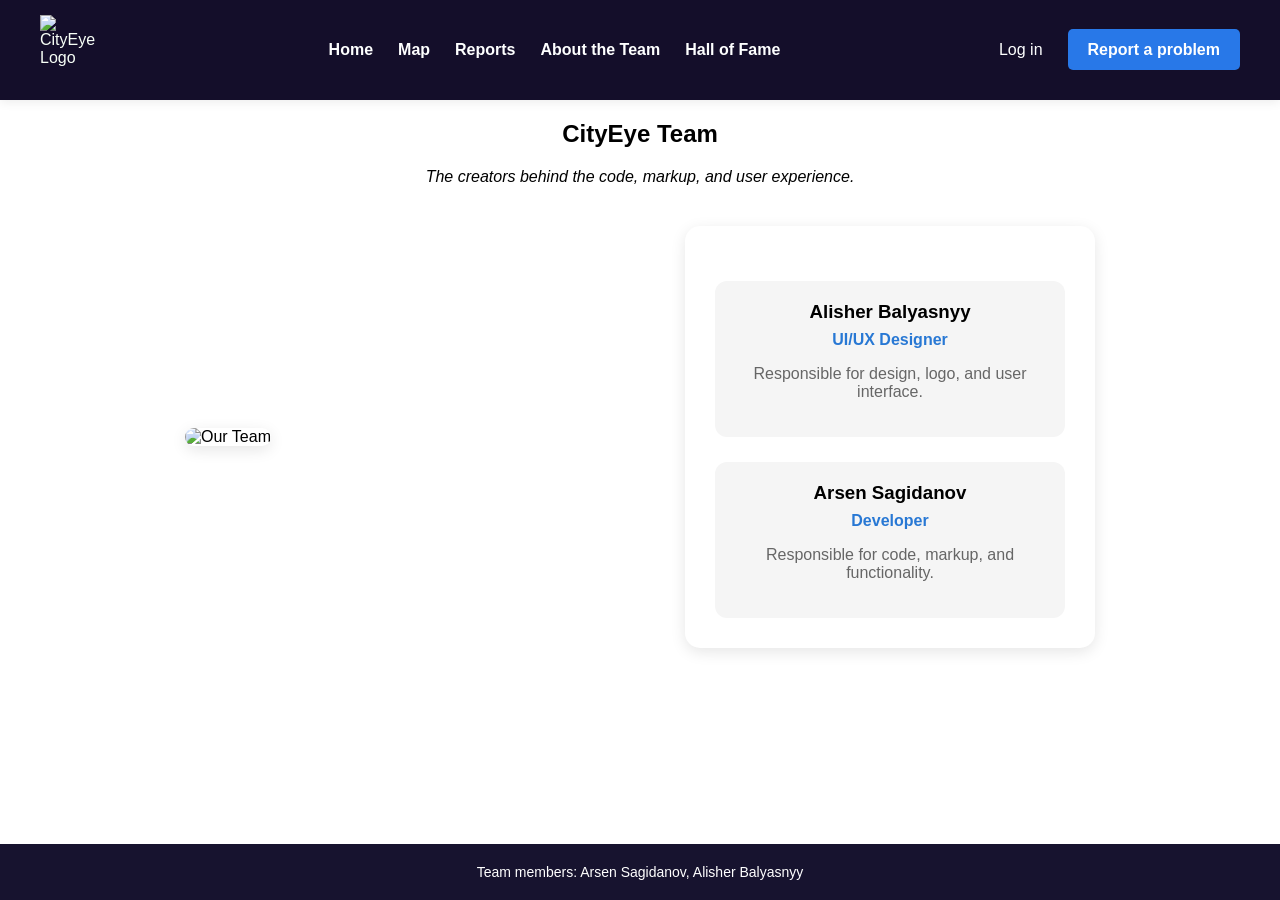
==== about.html @ 9cadc42f "add Grid and Flexbox" ====
<!DOCTYPE html>
<html lang="en">

<head>
    <meta charset="UTF-8">
    <meta name="viewport" content="width=device-width, initial-scale=1.0">
    <title>About the team</title>
    <link rel="stylesheet" href="style.css">
</head>

<body>

    <nav class="navbar">
            
            <div class="logo">
            <img src="photo/logo.png" 
                alt="CityEye Logo"></div>

                <ul class="nav-links">
                <li><a href="index.html">Home</a></li>
                <li><a href="map.html">Map</a></li>
                <li><a href="reports.html">Reports</a></li>
                <li><a href="about.html">About the Team</a></li>
                <li><a href="halloffame.html" class="hof">Hall of Fame</a></li>
                </ul>
            <ul class = "right-links">
                <li><a href="login.html" class="login-link">Log in</a></li>
                <li><a href="report.html" class ="report-button">Report a problem</a></li>
            </ul>
            </nav>
    

    <main class="about-page">
        <div class="team-title">
        <h2>CityEye Team</h2>
        <p><em>The creators behind the code, markup, and user experience.</em></p>
        </div>
        <div class="team-content">

        <div class="photo-box">

          <img src="photo/about.jpg" class="team-img" alt="Our Team">

        </div>

        <div class="team-info">

        <div class="team-card">

         <h3>Alisher Balyasnyy</h3>

          <span>UI/UX Designer</span>

           <p>Responsible for design, logo, and user interface.</p>

        </div>
        <div class="team-card">

           <h3>Arsen Sagidanov</h3>

          <span>Developer</span>

           <p>Responsible for code, markup, and functionality.</p>

        </div>

        </div>


    </main>


    <footer>
        <p>Team members: Arsen Sagidanov, Alisher Balyasnyy</p>
    </footer>

</body>

</html>
---- style.css ----
body {
    margin: 0;
    font-family: "Segoe UI", sans-serif;
    min-height: 100vh;
    display: flex;
    flex-direction: column;
}

/* ---- Navbar ---- */

.navbar {
    display: flex;
    justify-content: space-between;
    align-items: center;
    background-color: hsl(253, 49%, 11%);
    color: rgb(248, 255, 247);
    padding: 15px 40px;
    font-family: "Saira", sans-serif;
    box-shadow: 0 2px 10px rgba(0, 0, 0, 0.08);
}

.nav-links,
.right-links {
    list-style: none;
    display: flex;
    align-items: center;
    gap: 25px;
    margin: 0;
    padding: 0;
}

.nav-links a,
.right-links a {
    color: rgb(254, 255, 255);
    text-decoration: none;
}

.report-button {
    padding: 12px 20px;
    background-color: #2878e8;
    color: white;
    text-decoration: none;
    border-radius: 5px;
    font-weight: bold;
    transition: background-color 0,3 ease;
}

.report-button:hover {
    background-color: #1a5bb8;
}

.nav-links{
    font-weight: bolder;
}

.nav-links a:hover,
.right-links a:hover {
    color: rgb(253, 255, 253);
    text-decoration: underline;
    

}

.logo {
    display: flex;
    align-items: center;
}

.logo img {
    height: 70px;
    width: 70px;
    object-fit: contain;
}


/* ---- Main ---- */

main {
    flex: 1;
}


/* ---- Map ---- */

.map-page {
    background-color: #ffffff;
    min-height: calc(100vh - 70px);
    padding: 40px 50px;
}

.map-title {
    max-width: 1400px;
    margin: 0 auto 25px;
}

.map-title h1 {
    margin: 0;
    font-size: 34px;
    color: #172033;
}

.map-title p {
    margin-top: 8px;
    color: #697386;
    font-size: 16px;
}

.map {
    position: relative;
    max-width: 1400px;
    height: 650px;
    margin: auto;
    overflow: hidden;
    border-radius: 20px;
    background-color: #ddd;
    box-shadow: 0 8px 25px rgba(0, 0, 0, 0.1);
}

.map img {
    width: 100%;
    height: 100%;
    object-fit: cover;
}

.marker {
    position: absolute;
    font-size: 32px;
}

.marker-red {
    color: #ef4444;
}

.marker-yellow {
    color: #f59e0b;
}

.marker-green {
    color: #22c55e;
}

.marker-1 {
    top: 25%;
    left: 35%;
}

.marker-2 {
    top: 35%;
    left: 60%;
}

.marker-3 {
    top: 55%;
    left: 30%;
}

.marker-4 {
    top: 70%;
    left: 55%;
}

.marker-5 {
    top: 45%;
    left: 78%;
}


/* ---- Map Legend ---- */

.legend {
    position: absolute;
    bottom: 20px;
    left: 20px;
    display: flex;
    gap: 20px;
    padding: 13px 18px;
    background-color: white;
    border-radius: 10px;
    box-shadow: 0 3px 10px rgba(0, 0, 0, 0.15);
}

.legend span {
    display: flex;
    align-items: center;
    gap: 7px;
    font-size: 14px;
    color: #343b4d;
    white-space: nowrap;
}

.legend i {
    width: 11px;
    height: 11px;
    display: inline-block;
    border-radius: 50%;
}

.red-dot {
    background-color: #ef4444;
}

.yellow-dot {
    background-color: #f59e0b;
}

.green-dot {
    background-color: #22c55e;
}





/* ---- Register Form ---- */

.register-form {
    max-width: 210px;
    margin: 57px auto;
    padding: 40px;
    background: #ffffff;
    border-radius: 15px;
    box-shadow: 0 4px 15px rgba(36, 10, 52, 0.1);
    font-family: sans-serif;
}

.register-form h1 {
    text-align: center;
    margin-bottom: 20px;
    color: #000000;
}

.register-form div {
    display: flex;
    flex-direction: column;
    margin-bottom: 2px;
}


/* ---- Login Form ---- */

.login-form {
    max-width: 200px;
    margin: 57px auto;
    padding: 40px;
    background: #ffffff;
    border-radius: 30px;
    box-shadow: 0 4px 15px rgba(156, 98, 193, 0.1);
    font-family: sans-serif;
}

.login-form p {
    text-align: center;
    margin-bottom: 20px;
    color: #000000;
}


/* ---- Home ---- */

.welcome {
    text-align: center;
    margin-top: 50px;
    font-weight: bold;
    font-size: 30px;
    font-family: "Saira", sans-serif;
}

.city {
    color: blue;
}

.eye {
    color: green;
}

.problem-section {
    padding: 50px 40px;
    text-align: center;
    background-color: #f5f8fc;
}
.problem-section h2{
    font-size: 25px;
    color: #000000;
    margin-bottom: 30px;
    text-align: center;
}
.problem-images {
    display: flex;
    justify-content: center;
    align-items: stretch;
    flex-wrap: wrap;
    gap: 25px;
}
.problem-card{
    display: flex;
    flex-direction: column;
    width:300px;
    border-radius: 10px;
    overflow: hidden;
    box-shadow: 0 4px 12px rgba(0, 0, 0, 0.08)
}
.problem-card img{
    width: 100%;
    height: 190px;
    object-fit: cover;
}

.card-content{
    display: flex;
    flex-direction: column;
    align-items: center;
    flex: 1;
    padding: 20px;
}
.card-content h3{
    color: #000000;
    margin-bottom: 12px;
}
.card-content p{
    color: #000000;
    text-align: center;
    line-height: 1,6;
    margin-bottom: 20px;
}
.card-btn{
    margin-top: auto;
    display: inline-block;
    padding: 10px 18px;
    background-color: #036bda;
    color: #ffffff;
    text-decoration: none;
    border-radius: 15px;
    transition: background-color 0.3s ease;
}
.card-btn:hover{
    background-color: #03da6b;
}
.problem-card:hover{
    box-shadow: 0 10px 22px rgba(16, 52, 255, 0.08)
}


/* ---- Report Form ---- */

.report-form {
    max-width: 400px;
    margin: 50px auto;
    padding: 30px;
    background: #ffffff;
    border-radius: 15px;
    box-shadow: 0 4px 15px rgba(36, 10, 52, 0.1);
    font-family: sans-serif;
}

.report-form h1 {
    text-align: center;
}


/* ---- Reports Page ---- */

.reports-page {
    background-color: #f5f7fb;
    min-height: calc(100vh - 70px);
    padding: 40px 50px;
}

.reports-title {
    max-width: 1200px;
    margin: 0 auto 30px;
}

.reports-title h1 {
    margin: 0;
    font-size: 34px;
    color: #172033;
}

.reports-title p {
    margin-top: 8px;
    color: #697386;
    font-size: 16px;
}


/* ---- Form Style ---- */

input,
select,
textarea {
    padding: 10px;
    margin: 5px 0 15px;
    border: 1px solid #ccc;
    border-radius: 5px;
    font-family: "Segoe UI", sans-serif;
    box-sizing: border-box;
}

input:focus,
select:focus,
textarea:focus {
    outline: none;
    border-color: #2878e8;
}

input[type="submit"] {
    background-color: #2878e8;
    color: white;
    border: none;
    padding: 10px 20px;
    border-radius: 5px;
    cursor: pointer;
}

input[type="submit"]:hover {
    background-color: #1a5bb8;
}

/* ---- About Team ---- */

.team-content {
display: flex;
justify-content: center;
align-items: center;
gap: 50px;
max-width: 1000px;
margin: 40px auto;
}
.photo-box {
margin: 0;
width: 450px;
}
.team-img {
width: 100%;
height: auto;
border-radius: 12px;
box-shadow: 0 4px 15px rgba(0, 0, 0, 0.1);
}
.team-info {
width: 350px;
padding: 30px;
background-color: white;
border-radius: 15px;
box-shadow: 0 4px 15px rgba(0, 0, 0, 0.1);
text-align: center;
}
.team-info h2 {
color: #17132f;
margin-top: 0;
}
.team-info p {
color: #666;
}
.team-card {
margin-top: 25px;
padding: 20px;
background-color: #f5f5f5;
border-radius: 12px;
}
.team-card h3 {
margin: 0 0 8px;
}
.team-card span {
color: #2878d4;
font-weight: bold;
}

.team-title {
    text-align: center;
}



/* ---- Footer ---- */

footer {
    background-color: #17132f;
    color: white;
    text-align: center;
    padding: 20px;
    margin-top: 0;
}

footer p {
    margin: 0;
    font-size: 14px;
}   

#main-title {
    color: #000000;
    text-align: center;
}

ol {
    list-style-position: inside; 
    text-align: center;          
    padding: 0;                  
}

.welcome{
    margin-top: 60px;
}

/* GRID */
    .grid-layout {
        grid-template-columns: 1fr;

        grid-template-areas:
            "header"
            "sidebar"
            "main"
            "footer";
    }

    .grid-sidebar {
        flex-direction: row;
        flex-wrap: wrap;
        justify-content: center;
    }

    .grid-main {
        padding: 20px;
    }


.grid-page {
    display: grid;
    grid-template-columns: 250px 1fr;
    grid-template-rows: auto 1fr auto;
    min-height: 100vh;
    
    grid-template-areas:
        "header header"
        "sidebar main"
        "footer footer";
}

.grid-page .navbar { 
    grid-area: header; }

.grid-page .sidebar { 
    grid-area: sidebar; }

.grid-page .reports-page { 
    grid-area: main; }

.grid-page footer { 
    grid-area: footer; }

.sidebar {
    background-color: #c9cfff81;
    padding: 30px 20px;
    box-shadow: 2px 0 5px rgba(0,0,0,0.05);
}
.sidebar ul {
    list-style: none;
    padding: 0;
    

}
.sidebar li {
    margin-bottom: 15px;
    padding: 5px;
}

.sidebar a{
    text-decoration: none;
    color: #ffffff;

}

.allr{
    background-color: #036bda;
    padding: 5px 7px;
    border-radius: 8px;
    transition: background-color 0,3 ease;
    box-shadow: 0 3px 12px rgba(0, 0, 0, 0.08);
    
}

.newr{
    background-color: #a01a1a;
    padding: 5px 7px;
    border-radius: 8px;
    transition: background-color 0,3 ease;
    box-shadow: 0 3px 12px rgba(0, 0, 0, 0.08);
}

.inpr{
    background-color: #c74504;
    padding: 5px 7px;
    border-radius: 8px;
    transition: background-color 0,3 ease;
    box-shadow: 0 3px 12px rgba(0, 0, 0, 0.08);
}

.rsl{
    background-color: #2a7700;
    padding: 5px 7px;
    border-radius: 8px;
    transition: background-color 0,3 ease;
    box-shadow: 0 3px 12px rgba(0, 0, 0, 0.08);
}

.allr:hover{
    background-color: #024082;
}
.newr:hover{
    background-color:#550e0e
}
.inpr:hover{
    background-color:#9a3400;
}
.rsl:hover{
    background-color: #163f00;
}


.community{
    text-align: center;
    max-width: 700px;
    margin: 0 auto 45px;
}

.community h2{
    color: #036bda;
    margin-bottom:20px ;
    font-weight: bold;
    letter-spacing: 3px;
    margin-bottom: 12px;
}

.community h1{
    font-size: 42px;
    
}

.community p{
    color: #969fa7;
    line-height: 1.7;
    font-size: 16px;
}

.comtext{
    text-align: center;
    color: #000000;
}

.ucomtext{
    color: #5d5d5d;
    line-height:1.7 ;
    font-size: 15px;
    text-align: center;
}

/* ---- Hall of Fame Card Styles (Grid 3x3) ---- */
.gallery-grid {
    display: grid;
    grid-template-columns: repeat(3, 1fr); 
    gap: 30px; 
    max-width: 1200px;
    margin: 0 auto 60px;
    padding: 0 30px;
}

.gallery-card {
    background-color: white;
    border-radius: 15px;
    overflow: hidden;
    box-shadow: 0 4px 15px rgba(0, 0, 0, 0.1);
    display: flex;
    flex-direction: column;
    transition: transform 0.3s ease, box-shadow 0.3s ease;
}

.gallery-card:hover {
    transform: translateY(-5px);
    box-shadow: 0 8px 25px rgba(0, 0, 0, 0.15);
}

.gallery-card img {
    width: 100%;
    height: 220px; 
    object-fit: cover;
}

.gallery-info {
    padding: 20px;
    text-align: center;
    background-color: #ffffff;
    flex: 1;
    display: flex;
    flex-direction: column;
    justify-content: center;
}

.gallery-info h3 {
    margin: 0 0 5px 0;
    color: #17132f;
    font-size: 20px;
}

.gallery-info span {
    color: #2878d4;
    font-weight: bold;
    display: block;
    margin-bottom: 8px;
    font-size: 14px;
}

.gallery-info p {
    color: #666;
    margin: 0;
    font-size: 14px;
}
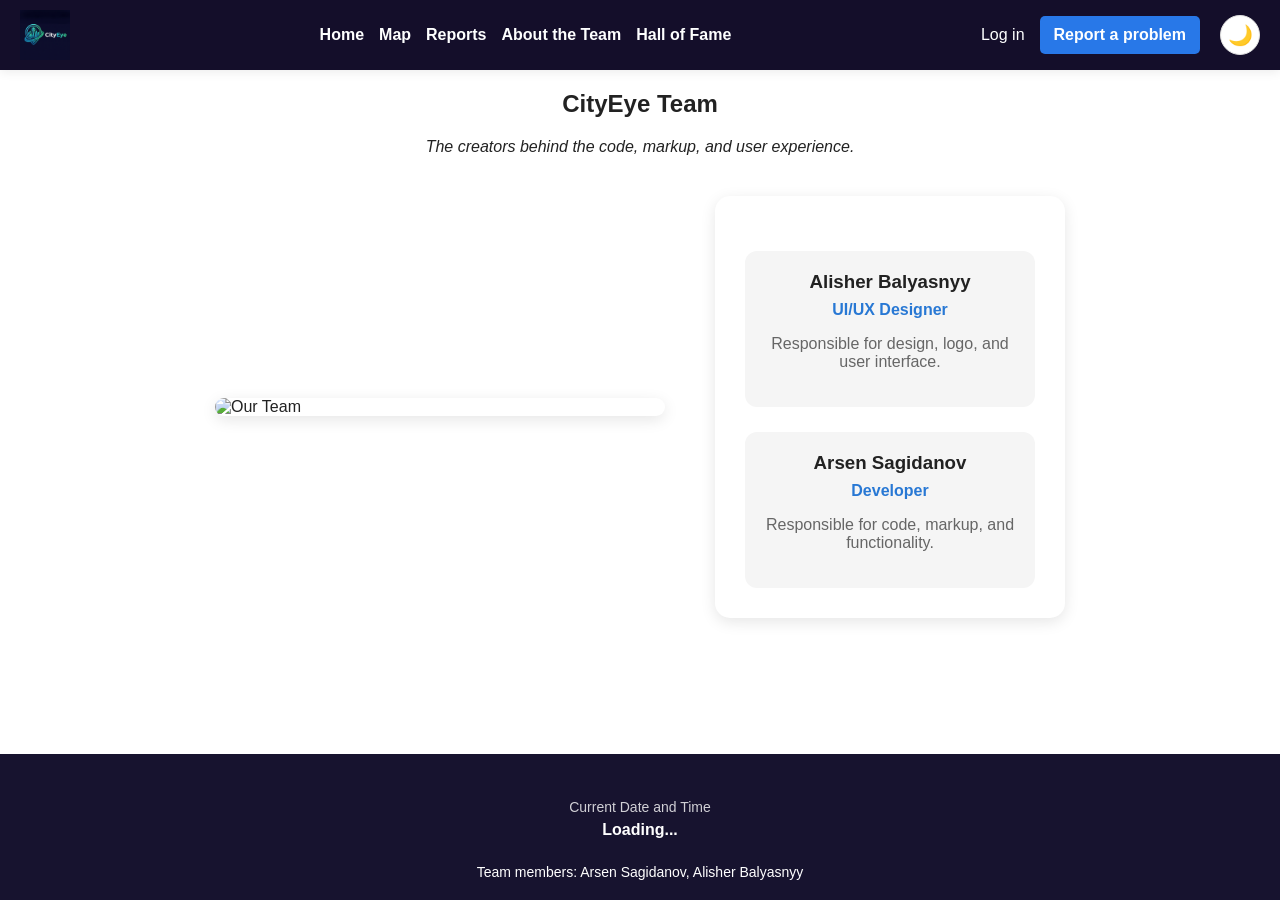
==== commit e9e78fe7: "Add remaining project files" ====
--- a/about.html
+++ b/about.html
@@ -6,6 +6,7 @@
     <meta name="viewport" content="width=device-width, initial-scale=1.0">
     <title>About the team</title>
     <link rel="stylesheet" href="style.css">
+    <link rel="icon" type="image/png" href="photo/mainlogo.jpg">
 </head>
 
 <body>
@@ -13,7 +14,7 @@
     <nav class="navbar">
             
             <div class="logo">
-            <img src="photo/logo.png" 
+            <img src="photo/logo.jpg" 
                 alt="CityEye Logo"></div>
 
                 <ul class="nav-links">
@@ -23,10 +24,20 @@
                 <li><a href="about.html">About the Team</a></li>
                 <li><a href="halloffame.html" class="hof">Hall of Fame</a></li>
                 </ul>
-            <ul class = "right-links">
-                <li><a href="login.html" class="login-link">Log in</a></li>
-                <li><a href="report.html" class ="report-button">Report a problem</a></li>
-            </ul>
+            <ul class="right-links">
+    <li><a href="login.html" class="login-link">Log in</a></li>
+    <li><a href="report.html" class="report-button">Report a problem</a></li>
+    <li>
+        <button
+            id="change-background-btn"
+            type="button"
+            aria-label="Switch to dark mode"
+            aria-pressed="false"
+        >
+            <span id="theme-icon" aria-hidden="true">🌙</span>
+        </button>
+    </li>
+</ul>
             </nav>
     
 
@@ -70,9 +81,16 @@
     </main>
 
 
-    <footer>
-        <p>Team members: Arsen Sagidanov, Alisher Balyasnyy</p>
-    </footer>
+    
+<footer>
+    <div class="cityeye-clock">
+        <span class="clock-label">Current Date and Time</span>
+        <time id="current-date-time">Loading...</time>
+    </div>
+
+    <p>Team members: Arsen Sagidanov, Alisher Balyasnyy</p>
+</footer>
+<script src="script.js"></script>
 
 </body>
 
--- a/style.css
+++ b/style.css
@@ -1,22 +1,106 @@
+
+/* ========================================
+   CITYEYE - MAIN STYLES
+======================================== */
+
+/* ===== GENERAL ===== */
+
+*,
+*::before,
+*::after {
+    box-sizing: border-box;
+}
+
+html {
+    width: 100%;
+    max-width: 100%;
+    overflow-x: clip;
+}
+
 body {
     margin: 0;
+    width: 100%;
+    min-height: 100vh;
+    display: flex;
+    flex-direction: column;
     font-family: "Segoe UI", sans-serif;
-    min-height: 100vh;
-    display: flex;
-    flex-direction: column;
-}
-
-/* ---- Navbar ---- */
+    background-color: #ffffff;
+    color: #222222;
+    transition: background-color 0.3s ease, color 0.3s ease;
+}
+
+img {
+    max-width: 100%;
+}
+
+main {
+    flex: 1;
+    min-width: 0;
+}
+
+header,
+nav,
+main,
+footer,
+section,
+article,
+aside,
+div {
+    transition:
+        background-color 0.3s ease,
+        color 0.3s ease,
+        border-color 0.3s ease;
+}
+
+/* ===== CLOCK ===== */
+
+.cityeye-clock {
+    text-align: center;
+    padding: 15px 10px;
+    margin: 10px auto;
+}
+
+.clock-label {
+    display: block;
+    margin-bottom: 6px;
+    font-size: 14px;
+    opacity: 0.8;
+}
+
+#current-date-time {
+    font-size: 16px;
+    font-weight: 600;
+}
+
+/* ========================================
+   NAVBAR
+======================================== */
 
 .navbar {
     display: flex;
     justify-content: space-between;
     align-items: center;
+    gap: 15px;
+    width: 100%;
+    max-width: 100%;
+    min-width: 0;
+    padding: 10px 20px;
     background-color: hsl(253, 49%, 11%);
     color: rgb(248, 255, 247);
-    padding: 15px 40px;
     font-family: "Saira", sans-serif;
     box-shadow: 0 2px 10px rgba(0, 0, 0, 0.08);
+}
+
+.logo {
+    display: flex;
+    align-items: center;
+    flex-shrink: 0;
+}
+
+.logo img {
+    width: 50px;
+    height: 50px;
+    object-fit: contain;
 }
 
 .nav-links,
@@ -24,63 +108,78 @@
     list-style: none;
     display: flex;
     align-items: center;
-    gap: 25px;
+    gap: 15px;
     margin: 0;
     padding: 0;
+    min-width: 0;
+}
+
+.nav-links {
+    font-weight: bolder;
 }
 
 .nav-links a,
 .right-links a {
     color: rgb(254, 255, 255);
     text-decoration: none;
+    white-space: nowrap;
+}
+
+.nav-links a:hover,
+.right-links a:hover {
+    color: #ffffff;
+    text-decoration: underline;
 }
 
 .report-button {
-    padding: 12px 20px;
+    display: inline-block;
+    padding: 10px 14px;
     background-color: #2878e8;
     color: white;
     text-decoration: none;
     border-radius: 5px;
     font-weight: bold;
-    transition: background-color 0,3 ease;
+    text-align: center;
+    transition: background-color 0.3s ease;
 }
 
 .report-button:hover {
     background-color: #1a5bb8;
 }
 
-.nav-links{
-    font-weight: bolder;
-}
-
-.nav-links a:hover,
-.right-links a:hover {
-    color: rgb(253, 255, 253);
-    text-decoration: underline;
-    
-
-}
-
-.logo {
-    display: flex;
+/* ===== THEME TOGGLE BUTTON ===== */
+
+.right-links #change-background-btn {
+    width: 40px;
+    height: 40px;
+    display: flex;
+    flex-shrink: 0;
     align-items: center;
-}
-
-.logo img {
-    height: 70px;
-    width: 70px;
-    object-fit: contain;
-}
-
-
-/* ---- Main ---- */
-
-main {
-    flex: 1;
-}
-
-
-/* ---- Map ---- */
+    justify-content: center;
+    padding: 0;
+    margin-left: 5px;
+    border: 1px solid #e0e0e0;
+    border-radius: 50%;
+    background-color: #ffffff;
+    color: #222222;
+    font-size: 20px;
+    cursor: pointer;
+    transition: background-color 0.2s ease, transform 0.2s ease;
+}
+
+.right-links #change-background-btn:hover {
+    background-color: #f0f0f0;
+    transform: scale(1.05);
+}
+
+.right-links #change-background-btn:focus-visible {
+    outline: 2px solid #2563eb;
+    outline-offset: 3px;
+}
+
+/* ========================================
+   MAP PAGE
+======================================== */
 
 .map-page {
     background-color: #ffffff;
@@ -107,16 +206,18 @@
 
 .map {
     position: relative;
+    width: 100%;
     max-width: 1400px;
     height: 650px;
     margin: auto;
     overflow: hidden;
     border-radius: 20px;
-    background-color: #ddd;
+    background-color: #dddddd;
     box-shadow: 0 8px 25px rgba(0, 0, 0, 0.1);
 }
 
 .map img {
+    display: block;
     width: 100%;
     height: 100%;
     object-fit: cover;
@@ -164,17 +265,18 @@
     left: 78%;
 }
 
-
-/* ---- Map Legend ---- */
+/* ===== MAP LEGEND ===== */
 
 .legend {
     position: absolute;
     bottom: 20px;
     left: 20px;
     display: flex;
-    gap: 20px;
+    flex-wrap: wrap;
+    gap: 15px;
+    max-width: calc(100% - 40px);
     padding: 13px 18px;
-    background-color: white;
+    background-color: #ffffff;
     border-radius: 10px;
     box-shadow: 0 3px 10px rgba(0, 0, 0, 0.15);
 }
@@ -192,6 +294,7 @@
     width: 11px;
     height: 11px;
     display: inline-block;
+    flex-shrink: 0;
     border-radius: 50%;
 }
 
@@ -207,14 +310,13 @@
     background-color: #22c55e;
 }
 
-
-
-
-
-/* ---- Register Form ---- */
+/* ========================================
+   REGISTER FORM
+======================================== */
 
 .register-form {
-    max-width: 210px;
+    width: calc(100% - 30px);
+    max-width: 400px;
     margin: 57px auto;
     padding: 40px;
     background: #ffffff;
@@ -235,11 +337,13 @@
     margin-bottom: 2px;
 }
 
-
-/* ---- Login Form ---- */
+/* ========================================
+   LOGIN FORM
+======================================== */
 
 .login-form {
-    max-width: 200px;
+    width: calc(100% - 30px);
+    max-width: 400px;
     margin: 57px auto;
     padding: 40px;
     background: #ffffff;
@@ -254,12 +358,13 @@
     color: #000000;
 }
 
-
-/* ---- Home ---- */
+/* ========================================
+   HOME PAGE
+======================================== */
 
 .welcome {
     text-align: center;
-    margin-top: 50px;
+    margin-top: 60px;
     font-weight: bold;
     font-size: 30px;
     font-family: "Saira", sans-serif;
@@ -278,12 +383,14 @@
     text-align: center;
     background-color: #f5f8fc;
 }
-.problem-section h2{
+
+.problem-section h2 {
     font-size: 25px;
     color: #000000;
     margin-bottom: 30px;
     text-align: center;
 }
+
 .problem-images {
     display: flex;
     justify-content: center;
@@ -291,38 +398,44 @@
     flex-wrap: wrap;
     gap: 25px;
 }
-.problem-card{
+
+.problem-card {
     display: flex;
     flex-direction: column;
-    width:300px;
+    width: 300px;
+    max-width: 100%;
     border-radius: 10px;
     overflow: hidden;
-    box-shadow: 0 4px 12px rgba(0, 0, 0, 0.08)
-}
-.problem-card img{
+    box-shadow: 0 4px 12px rgba(0, 0, 0, 0.08);
+}
+
+.problem-card img {
     width: 100%;
     height: 190px;
     object-fit: cover;
 }
 
-.card-content{
+.card-content {
     display: flex;
     flex-direction: column;
     align-items: center;
     flex: 1;
     padding: 20px;
 }
-.card-content h3{
+
+.card-content h3 {
     color: #000000;
     margin-bottom: 12px;
 }
-.card-content p{
+
+.card-content p {
     color: #000000;
     text-align: center;
-    line-height: 1,6;
+    line-height: 1.6;
     margin-bottom: 20px;
 }
-.card-btn{
+
+.card-btn {
     margin-top: auto;
     display: inline-block;
     padding: 10px 18px;
@@ -332,17 +445,270 @@
     border-radius: 15px;
     transition: background-color 0.3s ease;
 }
-.card-btn:hover{
-    background-color: #03da6b;
-}
-.problem-card:hover{
-    box-shadow: 0 10px 22px rgba(16, 52, 255, 0.08)
-}
-
-
-/* ---- Report Form ---- */
+
+.card-btn:hover {
+    background-color: #03a85a;
+}
+
+.problem-card:hover {
+    box-shadow: 0 10px 22px rgba(16, 52, 255, 0.08);
+}
+
+/* ========================================
+   FAQ
+======================================== */
+
+.faq-section {
+    width: 100%;
+    max-width: 850px;
+    margin: 60px auto;
+    padding: 30px 20px;
+}
+
+.faq-section h2 {
+    text-align: center;
+    margin-bottom: 10px;
+}
+
+.faq-description {
+    text-align: center;
+    margin-bottom: 30px;
+    color: #666666;
+}
+
+.faq-item {
+    border-bottom: 1px solid #dddddd;
+}
+
+.faq-question {
+    width: 100%;
+    display: flex;
+    justify-content: space-between;
+    align-items: center;
+    gap: 15px;
+    padding: 18px 15px;
+    border: none;
+    background: transparent;
+    color: inherit;
+    font: inherit;
+    font-weight: 600;
+    text-align: left;
+    cursor: pointer;
+}
+
+.faq-question:hover {
+    background-color: rgba(128, 128, 128, 0.08);
+}
+
+.faq-icon {
+    font-size: 24px;
+    transition: transform 0.3s ease;
+}
+
+.faq-answer {
+    display: grid;
+    grid-template-rows: 0fr;
+    transition: grid-template-rows 0.3s ease;
+}
+
+.faq-answer-content {
+    overflow: hidden;
+    min-height: 0;
+    padding: 0 15px;
+    line-height: 1.6;
+}
+
+.faq-item.active .faq-answer {
+    grid-template-rows: 1fr;
+}
+
+.faq-item.active .faq-answer-content {
+    padding-bottom: 18px;
+}
+
+.faq-item.active .faq-icon {
+    transform: rotate(45deg);
+}
+
+@media (prefers-reduced-motion: reduce) {
+    .faq-answer,
+    .faq-icon {
+        transition: none;
+    }
+}
+
+/* ========================================
+   LIGHT AND DARK THEME
+======================================== */
+
+body.dark-theme {
+    background-color: #121212;
+    color: #f1f1f1;
+}
+
+/* Main page sections */
+
+body.dark-theme header,
+body.dark-theme nav,
+body.dark-theme main,
+body.dark-theme footer,
+body.dark-theme section,
+body.dark-theme article,
+body.dark-theme aside {
+    background-color: #121212;
+    color: #f1f1f1;
+}
+
+/* Navbar keeps its original color */
+
+body.dark-theme .navbar {
+    background-color: hsl(253, 49%, 11%);
+    color: #ffffff;
+}
+
+body.dark-theme .navbar a {
+    color: #ffffff;
+}
+
+/* Headings and text */
+
+body.dark-theme h1,
+body.dark-theme h2,
+body.dark-theme h3,
+body.dark-theme p,
+body.dark-theme li,
+body.dark-theme label {
+    color: #f1f1f1;
+}
+
+/* Links */
+
+body.dark-theme a {
+    color: #93c5fd;
+}
+
+body.dark-theme .navbar a,
+body.dark-theme .report-button,
+body.dark-theme .card-btn,
+body.dark-theme .sidebar a {
+    color: #ffffff;
+}
+
+/* Forms */
+
+body.dark-theme input,
+body.dark-theme textarea,
+body.dark-theme select {
+    background-color: #262626;
+    color: #f1f1f1;
+    border-color: #555555;
+}
+
+body.dark-theme .register-form,
+body.dark-theme .login-form,
+body.dark-theme .report-form,
+body.dark-theme .team-info,
+body.dark-theme .team-card,
+body.dark-theme .gallery-card,
+body.dark-theme .gallery-info {
+    background-color: #1e1e1e;
+    color: #f1f1f1;
+}
+
+body.dark-theme .register-form h1,
+body.dark-theme .login-form p,
+body.dark-theme .team-info h2,
+body.dark-theme .team-info p,
+body.dark-theme .team-card h3,
+body.dark-theme .gallery-info h3,
+body.dark-theme .gallery-info p {
+    color: #f1f1f1;
+}
+
+body.dark-theme .problem-section,
+body.dark-theme .reports-page,
+body.dark-theme .team-card {
+    background-color: #1e1e1e;
+}
+
+body.dark-theme .map-page {
+    background-color: #121212;
+}
+
+body.dark-theme .map-title h1,
+body.dark-theme .reports-title h1 {
+    color: #f1f1f1;
+}
+
+body.dark-theme .map-title p,
+body.dark-theme .reports-title p {
+    color: #cccccc;
+}
+
+/* FAQ */
+
+body.dark-theme .faq-item {
+    border-color: #444444;
+}
+
+body.dark-theme .faq-question {
+    color: #f1f1f1;
+}
+
+body.dark-theme .faq-question:hover {
+    background-color: #262626;
+}
+
+body.dark-theme .faq-description {
+    color: #cccccc;
+}
+
+/* Theme button */
+
+.theme-switcher {
+    text-align: center;
+    margin: 20px 0;
+}
+
+#change-background-btn {
+    display: inline-flex;
+    align-items: center;
+    justify-content: center;
+    gap: 8px;
+    padding: 12px 22px;
+    border: none;
+    border-radius: 8px;
+    background-color: #2563eb;
+    color: #ffffff;
+    font: inherit;
+    cursor: pointer;
+}
+
+#change-background-btn:hover {
+    background-color: #1d4ed8;
+}
+
+body.dark-theme #change-background-btn {
+    background-color: #f3f4f6;
+    color: #171717;
+}
+
+body.dark-theme #change-background-btn:hover {
+    background-color: #d1d5db;
+}
+
+body.dark-theme .right-links #change-background-btn {
+    background-color: #292929;
+    border-color: #555555;
+    color: #ffffff;
+}
+
+/* ========================================
+   REPORT FORM
+======================================== */
 
 .report-form {
+    width: calc(100% - 30px);
     max-width: 400px;
     margin: 50px auto;
     padding: 30px;
@@ -356,13 +722,15 @@
     text-align: center;
 }
 
-
-/* ---- Reports Page ---- */
+/* ========================================
+   REPORTS PAGE
+======================================== */
 
 .reports-page {
     background-color: #f5f7fb;
     min-height: calc(100vh - 70px);
     padding: 40px 50px;
+    min-width: 0;
 }
 
 .reports-title {
@@ -382,18 +750,19 @@
     font-size: 16px;
 }
 
-
-/* ---- Form Style ---- */
+/* ========================================
+   INPUTS AND FORMS
+======================================== */
 
 input,
 select,
 textarea {
+    max-width: 100%;
     padding: 10px;
     margin: 5px 0 15px;
-    border: 1px solid #ccc;
+    border: 1px solid #cccccc;
     border-radius: 5px;
     font-family: "Segoe UI", sans-serif;
-    box-sizing: border-box;
 }
 
 input:focus,
@@ -416,62 +785,78 @@
     background-color: #1a5bb8;
 }
 
-/* ---- About Team ---- */
+/* ========================================
+   ABOUT THE TEAM
+======================================== */
 
 .team-content {
-display: flex;
-justify-content: center;
-align-items: center;
-gap: 50px;
-max-width: 1000px;
-margin: 40px auto;
-}
+    display: flex;
+    justify-content: center;
+    align-items: center;
+    flex-wrap: wrap;
+    gap: 50px;
+    width: 100%;
+    max-width: 1000px;
+    margin: 40px auto;
+    padding: 0 15px;
+}
+
 .photo-box {
-margin: 0;
-width: 450px;
-}
+    margin: 0;
+    width: 450px;
+    max-width: 100%;
+}
+
 .team-img {
-width: 100%;
-height: auto;
-border-radius: 12px;
-box-shadow: 0 4px 15px rgba(0, 0, 0, 0.1);
-}
+    display: block;
+    width: 100%;
+    height: auto;
+    border-radius: 12px;
+    box-shadow: 0 4px 15px rgba(0, 0, 0, 0.1);
+}
+
 .team-info {
-width: 350px;
-padding: 30px;
-background-color: white;
-border-radius: 15px;
-box-shadow: 0 4px 15px rgba(0, 0, 0, 0.1);
-text-align: center;
-}
+    width: 350px;
+    max-width: 100%;
+    padding: 30px;
+    background-color: white;
+    border-radius: 15px;
+    box-shadow: 0 4px 15px rgba(0, 0, 0, 0.1);
+    text-align: center;
+}
+
 .team-info h2 {
-color: #17132f;
-margin-top: 0;
-}
+    color: #17132f;
+    margin-top: 0;
+}
+
 .team-info p {
-color: #666;
-}
+    color: #666666;
+}
+
 .team-card {
-margin-top: 25px;
-padding: 20px;
-background-color: #f5f5f5;
-border-radius: 12px;
-}
+    margin-top: 25px;
+    padding: 20px;
+    background-color: #f5f5f5;
+    border-radius: 12px;
+}
+
 .team-card h3 {
-margin: 0 0 8px;
-}
+    margin: 0 0 8px;
+}
+
 .team-card span {
-color: #2878d4;
-font-weight: bold;
+    color: #2878d4;
+    font-weight: bold;
 }
 
 .team-title {
     text-align: center;
 }
 
-
-
-/* ---- Footer ---- */
+/* ========================================
+   FOOTER
+======================================== */
 
 footer {
     background-color: #17132f;
@@ -484,7 +869,7 @@
 footer p {
     margin: 0;
     font-size: 14px;
-}   
+}
 
 #main-title {
     color: #000000;
@@ -492,178 +877,181 @@
 }
 
 ol {
-    list-style-position: inside; 
-    text-align: center;          
-    padding: 0;                  
-}
-
-.welcome{
-    margin-top: 60px;
-}
-
-/* GRID */
-    .grid-layout {
-        grid-template-columns: 1fr;
-
-        grid-template-areas:
-            "header"
-            "sidebar"
-            "main"
-            "footer";
-    }
-
-    .grid-sidebar {
-        flex-direction: row;
-        flex-wrap: wrap;
-        justify-content: center;
-    }
-
-    .grid-main {
-        padding: 20px;
-    }
-
+    list-style-position: inside;
+    text-align: center;
+    padding: 0;
+}
+
+/* ========================================
+   GRID LAYOUT
+======================================== */
 
 .grid-page {
     display: grid;
-    grid-template-columns: 250px 1fr;
+    grid-template-columns: 250px minmax(0, 1fr);
     grid-template-rows: auto 1fr auto;
     min-height: 100vh;
-    
     grid-template-areas:
         "header header"
         "sidebar main"
         "footer footer";
 }
 
-.grid-page .navbar { 
-    grid-area: header; }
-
-.grid-page .sidebar { 
-    grid-area: sidebar; }
-
-.grid-page .reports-page { 
-    grid-area: main; }
-
-.grid-page footer { 
-    grid-area: footer; }
+.grid-page .navbar {
+    grid-area: header;
+}
+
+.grid-page .sidebar {
+    grid-area: sidebar;
+}
+
+.grid-page .reports-page {
+    grid-area: main;
+    min-width: 0;
+}
+
+.grid-page footer {
+    grid-area: footer;
+}
+
+.grid-sidebar {
+    display: flex;
+    flex-direction: column;
+}
+
+.grid-main {
+    min-width: 0;
+    padding: 20px;
+}
 
 .sidebar {
     background-color: #c9cfff81;
     padding: 30px 20px;
-    box-shadow: 2px 0 5px rgba(0,0,0,0.05);
-}
+    box-shadow: 2px 0 5px rgba(0, 0, 0, 0.05);
+}
+
 .sidebar ul {
     list-style: none;
     padding: 0;
-    
-
-}
+}
+
 .sidebar li {
     margin-bottom: 15px;
     padding: 5px;
 }
 
-.sidebar a{
+.sidebar a {
     text-decoration: none;
     color: #ffffff;
-
-}
-
-.allr{
+}
+
+/* ===== REPORT STATUS COLORS ===== */
+
+.allr {
     background-color: #036bda;
     padding: 5px 7px;
     border-radius: 8px;
-    transition: background-color 0,3 ease;
+    transition: background-color 0.3s ease;
     box-shadow: 0 3px 12px rgba(0, 0, 0, 0.08);
-    
-}
-
-.newr{
+}
+
+.newr {
     background-color: #a01a1a;
     padding: 5px 7px;
     border-radius: 8px;
-    transition: background-color 0,3 ease;
+    transition: background-color 0.3s ease;
     box-shadow: 0 3px 12px rgba(0, 0, 0, 0.08);
 }
 
-.inpr{
+.inpr {
     background-color: #c74504;
     padding: 5px 7px;
     border-radius: 8px;
-    transition: background-color 0,3 ease;
+    transition: background-color 0.3s ease;
     box-shadow: 0 3px 12px rgba(0, 0, 0, 0.08);
 }
 
-.rsl{
+.rsl {
     background-color: #2a7700;
     padding: 5px 7px;
     border-radius: 8px;
-    transition: background-color 0,3 ease;
+    transition: background-color 0.3s ease;
     box-shadow: 0 3px 12px rgba(0, 0, 0, 0.08);
 }
 
-.allr:hover{
+.allr:hover {
     background-color: #024082;
 }
-.newr:hover{
-    background-color:#550e0e
-}
-.inpr:hover{
-    background-color:#9a3400;
-}
-.rsl:hover{
+
+.newr:hover {
+    background-color: #550e0e;
+}
+
+.inpr:hover {
+    background-color: #9a3400;
+}
+
+.rsl:hover {
     background-color: #163f00;
 }
 
-
-.community{
-    text-align: center;
+/* ========================================
+   COMMUNITY
+======================================== */
+
+.community {
+    text-align: center;
+    width: 100%;
     max-width: 700px;
     margin: 0 auto 45px;
-}
-
-.community h2{
+    padding: 0 15px;
+}
+
+.community h2 {
     color: #036bda;
-    margin-bottom:20px ;
     font-weight: bold;
     letter-spacing: 3px;
     margin-bottom: 12px;
 }
 
-.community h1{
+.community h1 {
     font-size: 42px;
-    
-}
-
-.community p{
+}
+
+.community p {
     color: #969fa7;
     line-height: 1.7;
     font-size: 16px;
 }
 
-.comtext{
+.comtext {
     text-align: center;
     color: #000000;
 }
 
-.ucomtext{
+.ucomtext {
     color: #5d5d5d;
-    line-height:1.7 ;
+    line-height: 1.7;
     font-size: 15px;
     text-align: center;
 }
 
-/* ---- Hall of Fame Card Styles (Grid 3x3) ---- */
+/* ========================================
+   HALL OF FAME
+======================================== */
+
 .gallery-grid {
     display: grid;
-    grid-template-columns: repeat(3, 1fr); 
-    gap: 30px; 
+    grid-template-columns: repeat(3, minmax(0, 1fr));
+    gap: 30px;
+    width: 100%;
     max-width: 1200px;
     margin: 0 auto 60px;
     padding: 0 30px;
 }
 
 .gallery-card {
+    min-width: 0;
     background-color: white;
     border-radius: 15px;
     overflow: hidden;
@@ -679,8 +1067,9 @@
 }
 
 .gallery-card img {
-    width: 100%;
-    height: 220px; 
+    display: block;
+    width: 100%;
+    height: 220px;
     object-fit: cover;
 }
 
@@ -695,7 +1084,7 @@
 }
 
 .gallery-info h3 {
-    margin: 0 0 5px 0;
+    margin: 0 0 5px;
     color: #17132f;
     font-size: 20px;
 }
@@ -709,7 +1098,453 @@
 }
 
 .gallery-info p {
-    color: #666;
+    color: #666666;
     margin: 0;
     font-size: 14px;
 }
+
+/* ========================================
+   SUBSCRIBE POPUP
+======================================== */
+
+.modal-overlay {
+    display: none;
+    position: fixed;
+    inset: 0;
+    width: 100%;
+    height: 100vh;
+    height: 100dvh;
+    box-sizing: border-box;
+    padding: 24px;
+    overflow-y: auto;
+    justify-content: center;
+    align-items: center;
+    background:
+        radial-gradient(
+            circle at 15% 20%,
+            rgba(59, 130, 246, 0.25),
+            transparent 35%
+        ),
+        linear-gradient(
+            135deg,
+            #0f172a,
+            #172554 55%,
+            #312e81
+        );
+    z-index: 9999;
+}
+
+.modal-card {
+    position: relative;
+    width: 100%;
+    max-width: 520px;
+    box-sizing: border-box;
+    padding: 52px 36px 36px;
+    background: #ffffff;
+    color: #0f172a;
+    border: 1px solid rgba(255, 255, 255, 0.4);
+    border-radius: 24px;
+    text-align: center;
+    box-shadow: 0 24px 80px rgba(0, 0, 0, 0.3);
+    animation: cityEyePopup 0.35s ease-out;
+}
+
+.modal-card h2 {
+    margin: 0 0 16px;
+    color: #172554;
+    font-size: clamp(25px, 4vw, 34px);
+    font-weight: 800;
+    line-height: 1.2;
+}
+
+.modal-card p {
+    margin: 0 auto 24px;
+    max-width: 380px;
+    color: #64748b;
+    font-size: 16px;
+    line-height: 1.7;
+}
+
+#subscribeForm {
+    display: flex;
+    flex-direction: column;
+    gap: 14px;
+    width: 100%;
+}
+
+#subscribeForm input[type="email"] {
+    width: 100%;
+    box-sizing: border-box;
+    padding: 15px 16px;
+    background: #f8fafc;
+    color: #0f172a;
+    border: 1px solid #cbd5e1;
+    border-radius: 12px;
+    font-size: 16px;
+    outline: none;
+    transition: border-color 0.2s, box-shadow 0.2s;
+}
+
+#subscribeForm input[type="email"]:focus {
+    border-color: #4f46e5;
+    box-shadow: 0 0 0 4px rgba(79, 70, 229, 0.12);
+}
+
+#subscribeForm input[type="submit"] {
+    width: 100%;
+    box-sizing: border-box;
+    padding: 15px 20px;
+    background: linear-gradient(135deg, #2563eb, #4f46e5);
+    color: #ffffff;
+    border: none;
+    border-radius: 12px;
+    font-size: 16px;
+    font-weight: 700;
+    cursor: pointer;
+    transition: transform 0.2s, box-shadow 0.2s;
+}
+
+#subscribeForm input[type="submit"]:hover {
+    transform: translateY(-2px);
+    box-shadow: 0 10px 24px rgba(79, 70, 229, 0.25);
+}
+
+.close-btn {
+    position: absolute;
+    top: 16px;
+    right: 16px;
+    display: flex;
+    align-items: center;
+    justify-content: center;
+    width: 40px;
+    height: 40px;
+    background: #f1f5f9;
+    color: #334155;
+    border: none;
+    border-radius: 50%;
+    font-size: 27px;
+    line-height: 1;
+    cursor: pointer;
+    transition: background 0.2s, transform 0.2s;
+}
+
+.close-btn:hover {
+    background: #e2e8f0;
+    transform: rotate(90deg);
+}
+
+@keyframes cityEyePopup {
+    from {
+        opacity: 0;
+        transform: translateY(18px) scale(0.98);
+    }
+
+    to {
+        opacity: 1;
+        transform: translateY(0) scale(1);
+    }
+}
+
+/* ========================================
+   RESPONSIVE DESIGN
+======================================== */
+
+/* Tablets and small laptops */
+
+@media (max-width: 1000px) {
+    .navbar {
+        flex-wrap: wrap;
+        justify-content: center;
+        padding: 12px 15px;
+        gap: 12px;
+    }
+
+    .nav-links,
+    .right-links {
+        flex-wrap: wrap;
+        justify-content: center;
+        gap: 12px;
+    }
+
+    .gallery-grid {
+        grid-template-columns: repeat(2, minmax(0, 1fr));
+        gap: 20px;
+    }
+
+    .grid-page {
+        grid-template-columns: 200px minmax(0, 1fr);
+    }
+}
+
+/* Mobile phones */
+
+@media (max-width: 768px) {
+    .navbar {
+        flex-direction: column;
+        align-items: center;
+        justify-content: center;
+        padding: 12px 10px;
+        gap: 12px;
+    }
+
+    .logo img {
+        width: 45px;
+        height: 45px;
+    }
+
+    .nav-links,
+    .right-links {
+        width: 100%;
+        flex-wrap: wrap;
+        justify-content: center;
+        gap: 10px;
+    }
+
+    .nav-links a,
+    .right-links a {
+        font-size: 13px;
+    }
+
+    .report-button {
+        padding: 8px 10px;
+    }
+
+    .map-page,
+    .reports-page {
+        padding: 25px 15px;
+    }
+
+    .map {
+        height: 500px;
+    }
+
+    .map-title h1,
+    .reports-title h1 {
+        font-size: 30px;
+    }
+
+    .legend {
+        left: 10px;
+        bottom: 10px;
+        gap: 10px;
+        padding: 10px;
+        max-width: calc(100% - 20px);
+    }
+
+    .legend span {
+        font-size: 12px;
+    }
+
+    .team-content {
+        gap: 25px;
+    }
+
+    .photo-box,
+    .team-info {
+        width: 100%;
+        max-width: 450px;
+    }
+
+    .grid-page {
+        grid-template-columns: minmax(0, 1fr);
+        grid-template-rows: auto auto 1fr auto;
+        grid-template-areas:
+            "header"
+            "sidebar"
+            "main"
+            "footer";
+    }
+
+    .grid-sidebar {
+        flex-direction: row;
+        flex-wrap: wrap;
+        justify-content: center;
+    }
+
+    .grid-main {
+        padding: 15px;
+    }
+
+    .community h1 {
+        font-size: 34px;
+    }
+}
+
+/* Small phones */
+
+@media (max-width: 480px) {
+    .navbar {
+        padding: 10px 8px;
+        gap: 10px;
+    }
+
+    .nav-links,
+    .right-links {
+        gap: 8px;
+    }
+
+    .nav-links a,
+    .right-links a {
+        font-size: 12px;
+    }
+
+    .logo img {
+        width: 40px;
+        height: 40px;
+    }
+
+    .map-page,
+    .reports-page {
+        padding: 20px 12px;
+    }
+
+    .map-title h1,
+    .reports-title h1 {
+        font-size: 28px;
+    }
+
+    .map {
+        height: 450px;
+    }
+
+    .legend {
+        gap: 8px;
+        padding: 8px;
+    }
+
+    .legend span {
+        font-size: 11px;
+    }
+
+    .problem-section {
+        padding: 35px 15px;
+    }
+
+    .problem-card {
+        width: 100%;
+        max-width: 320px;
+    }
+
+    .register-form,
+    .login-form,
+    .report-form {
+        width: calc(100% - 30px);
+        padding: 25px 20px;
+    }
+
+    .gallery-grid {
+        grid-template-columns: minmax(0, 1fr);
+        padding: 0 15px;
+        gap: 20px;
+    }
+
+    .gallery-card img {
+        height: 200px;
+    }
+
+    .community h1 {
+        font-size: 30px;
+    }
+
+    .community h2 {
+        letter-spacing: 1px;
+    }
+
+    .modal-overlay {
+        padding: 16px;
+    }
+
+    .modal-card {
+        padding: 64px 22px 26px;
+        border-radius: 20px;
+    }
+}
+
+/* Respect reduced-motion preferences */
+
+@media (prefers-reduced-motion: reduce) {
+    *,
+    *::before,
+    *::after {
+        scroll-behavior: auto !important;
+        animation-duration: 0.01ms !important;
+        animation-iteration-count: 1 !important;
+        transition-duration: 0.01ms !important;
+    }
+}
+
+/* Fix Subscribe Form in Dark Theme */
+
+/* Dark Subscribe Box */
+#popupModal .modal-card {
+    background-color: #0f172a;
+    color: #f1f5f9;
+    border: 1px solid #334155;
+    border-radius: 24px;
+    box-shadow: 0 24px 80px rgba(0, 0, 0, 0.4);
+}
+
+/* Title */
+#popupModal .modal-card h2 {
+    color: #7dd3fc;
+}
+
+/* Description */
+#popupModal .modal-card p {
+    color: #cbd5e1;
+}
+
+/* Email input */
+#popupModal #subscribeForm input[type="email"] {
+    background-color: #1e293b;
+    color: #f8fafc;
+    border: 1px solid #475569;
+}
+
+#popupModal #subscribeForm input[type="email"]::placeholder {
+    color: #94a3b8;
+}
+
+/* Subscribe button */
+#popupModal #subscribeForm input[type="submit"] {
+    background: linear-gradient(135deg, #0284c7, #4f46e5);
+    color: #ffffff;
+}
+
+/* Close button */
+#popupModal .close-btn {
+    background-color: #1e293b;
+    color: #f8fafc;
+}
+
+/* How CityEye Works - Dark Theme */
+body.dark-theme #main-title {
+    color: #f9fafb;
+}
+
+/* Improve Dark Theme */
+
+body.dark-theme .problem-card,
+body.dark-theme .register-form,
+body.dark-theme .login-form,
+body.dark-theme .report-form,
+body.dark-theme .legend {
+    background-color: #1e1e1e;
+    color: #f1f1f1;
+}
+
+body.dark-theme .problem-card h3,
+body.dark-theme .problem-card p,
+body.dark-theme .register-form h1,
+body.dark-theme .login-form p,
+body.dark-theme .legend span {
+    color: #f1f1f1;
+}
+
+body.dark-theme .register-form,
+body.dark-theme .login-form,
+body.dark-theme .report-form,
+body.dark-theme .problem-card,
+body.dark-theme .legend {
+    box-shadow: 0 4px 15px rgba(0, 0, 0, 0.35);
+}
